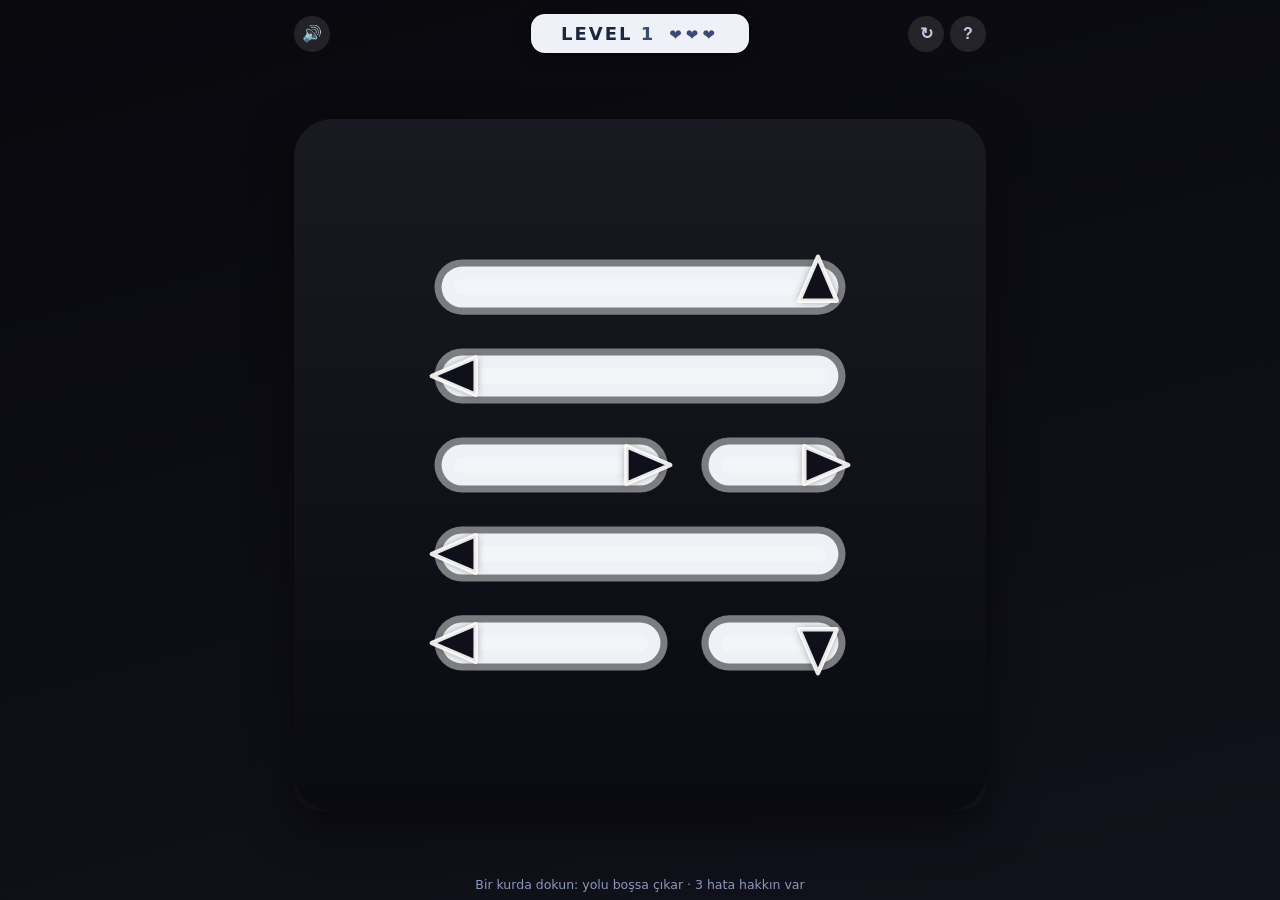
==== android/app/src/main/assets/index.html @ 8763cb96 "Amaze GO! — Ok bulmacasi: web oyunu + Android WebView APK kabugu" ====
<!DOCTYPE html>
<html lang="tr">
<head>
  <meta charset="UTF-8">
  <meta name="viewport" content="width=device-width, initial-scale=1, maximum-scale=1, user-scalable=no, viewport-fit=cover">
  <meta name="theme-color" content="#08080d">
  <title>Amaze GO! — Çizgi & Labirent</title>
  <link rel="stylesheet" href="style.css">
</head>
<body>
  <div id="app">
    <header>
      <div class="hdr-side">
        <button id="btnSound" class="icon-btn" title="Sesi aç/kapat">🔊</button>
      </div>
      <div id="levelPill">LEVEL <span id="levelNum">1</span><span id="lives" title="Yanma hakkı"></span></div>
      <div class="hdr-side right">
        <button id="btnRestart" class="icon-btn" title="Seviyeyi yeniden başlat">↻</button>
        <button id="btnHelp" class="icon-btn" title="Nasıl oynanır?">?</button>
      </div>
    </header>

    <main id="stage">
      <canvas id="game"></canvas>
    </main>

    <footer><span id="hint">Sürükle: noktaları sırayla birleştir</span></footer>

    <div id="overlay" class="hidden">
      <div class="panel" id="overlayPanel"></div>
    </div>
  </div>

  <script src="game.js"></script>
</body>
</html>
---- android/app/src/main/assets/style.css ----
* { margin: 0; padding: 0; box-sizing: border-box; }

:root {
  --bg1: #08080d;
  --bg2: #12121c;
  --board: #0a0a11;
  --text: #e2e8f0;
}

html, body {
  height: 100%;
  overflow: hidden;
  overscroll-behavior: none;      /* telefonda aşağı çekme/yenileme kapalı */
}

body {
  font-family: "Segoe UI", system-ui, -apple-system, sans-serif;
  color: var(--text);
  background: linear-gradient(165deg, var(--bg1) 0%, var(--bg2) 100%);
  -webkit-user-select: none;
  user-select: none;
  -webkit-tap-highlight-color: transparent;
  -webkit-touch-callout: none;    /* iOS uzun basma menüsü kapalı */
  touch-action: manipulation;
}

#app {
  height: 100%;
  display: flex;
  flex-direction: column;
  max-width: 720px;
  margin: 0 auto;
  padding: max(10px, env(safe-area-inset-top)) max(14px, env(safe-area-inset-right))
           max(8px, env(safe-area-inset-bottom)) max(14px, env(safe-area-inset-left));
}

/* ---------- Üst bar: videodaki gibi açık LEVEL tabletı ---------- */
header {
  display: flex;
  align-items: center;
  justify-content: space-between;
  gap: 10px;
  padding: 4px 0 10px;
}

.hdr-side { display: flex; gap: 6px; min-width: 88px; }
.hdr-side.right { justify-content: flex-end; }

#levelPill {
  background: #eef2f8;
  color: #1c263f;
  font-weight: 900;
  font-size: 18px;
  letter-spacing: 2px;
  padding: 9px 30px;
  border-radius: 14px;
  box-shadow: 0 4px 14px rgba(0,0,0,.35);
}

#levelPill span { color: #3b4a75; }

#lives { margin-left: 14px; letter-spacing: 4px; font-size: 15px; }

#lives span {
  display: inline-block;
  transition: opacity .3s, filter .3s, transform .3s;
}

#lives span.lost { opacity: .18; filter: grayscale(1); transform: scale(.82); }

.icon-btn {
  width: 36px; height: 36px;
  border-radius: 50%;
  border: none;
  background: rgba(255,255,255,0.10);
  color: #c4cde4;
  font-size: 16px;
  font-weight: 700;
  cursor: pointer;
  transition: background .15s, transform .1s;
}

.icon-btn:hover { background: rgba(255,255,255,0.2); }
.icon-btn:active { transform: scale(.9); }

/* ---------- Oyun alanı ---------- */
#stage {
  flex: 1;
  min-height: 0;
  display: flex;
  align-items: center;
  justify-content: center;
}

canvas {
  display: block;
  border-radius: 26px;
  touch-action: none;
  cursor: pointer;
  box-shadow: 0 16px 44px rgba(0,0,0,.5);
}

/* ---------- Alt bilgi ---------- */
footer {
  text-align: center;
  font-size: 12.5px;
  color: #8b98bb;
  padding-top: 10px;
}

/* ---------- Overlay (kazanma / yardım) ---------- */
#overlay {
  position: fixed;
  inset: 0;
  background: rgba(9, 13, 27, 0.7);
  backdrop-filter: blur(5px);
  display: flex;
  align-items: center;
  justify-content: center;
  z-index: 10;
  animation: fadeIn .22s ease;
}

#overlay.hidden { display: none; }

.panel {
  width: min(88vw, 370px);
  background: #f2f5fa;
  color: #1e293b;
  border-radius: 26px;
  padding: 30px 26px 24px;
  text-align: center;
  box-shadow: 0 24px 70px rgba(0,0,0,.55);
  animation: panelIn .32s cubic-bezier(.2, 1.4, .4, 1);
}

@keyframes panelIn {
  from { transform: scale(.82) translateY(26px); opacity: 0; }
  to   { transform: scale(1) translateY(0); opacity: 1; }
}

@keyframes fadeIn { from { opacity: 0; } to { opacity: 1; } }

.panel h2 {
  font-size: 26px;
  margin-bottom: 8px;
  color: #16203a;
}

.panel p {
  color: #5a6782;
  font-size: 14.5px;
  line-height: 1.55;
  margin-bottom: 20px;
}

.panel .big-emoji { font-size: 54px; margin-bottom: 6px; }

.panel .stars {
  font-size: 42px;
  letter-spacing: 6px;
  margin: 10px 0 6px;
}

.panel .stars .on  { color: #f5a623; text-shadow: 0 0 16px rgba(245,166,35,.55); }
.panel .stars .off { color: #c9d2e4; }

.main-btn {
  display: block;
  width: 100%;
  padding: 14px;
  font-size: 16px;
  font-weight: 800;
  letter-spacing: .6px;
  color: #f4f7ff;
  background: #2c3a67;
  border: none;
  border-radius: 16px;
  cursor: pointer;
  transition: transform .12s, background .15s;
}

.main-btn:hover  { background: #38497e; }
.main-btn:active { transform: scale(.96); }

.panel .rules {
  text-align: left;
  background: #e4e9f3;
  border-radius: 16px;
  padding: 14px 16px;
  margin-bottom: 18px;
}

.panel .rules div {
  color: #3a466a;
  font-size: 13.5px;
  line-height: 1.5;
  padding: 4px 0;
}

.panel .rules b { color: #16203a; }
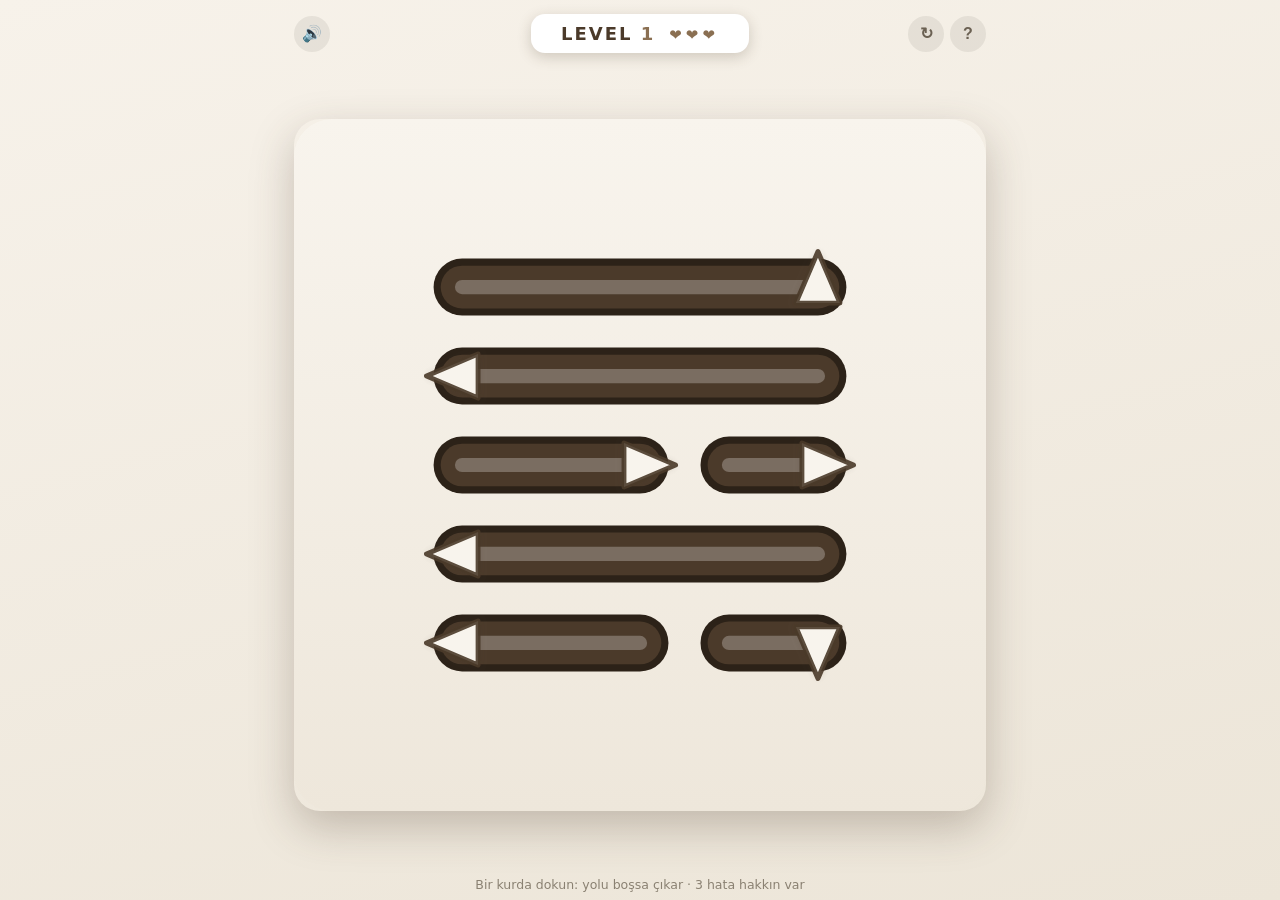
==== commit 1c542ebe: "Modern acik tema: krem zemin, espresso kahve oklar, krem ok uclari" ====
--- a/android/app/src/main/assets/index.html
+++ b/android/app/src/main/assets/index.html
@@ -3,7 +3,7 @@
 <head>
   <meta charset="UTF-8">
   <meta name="viewport" content="width=device-width, initial-scale=1, maximum-scale=1, user-scalable=no, viewport-fit=cover">
-  <meta name="theme-color" content="#08080d">
+  <meta name="theme-color" content="#f7f2ea">
   <title>Amaze GO! — Çizgi & Labirent</title>
   <link rel="stylesheet" href="style.css">
 </head>
--- a/android/app/src/main/assets/style.css
+++ b/android/app/src/main/assets/style.css
@@ -1,10 +1,10 @@
 * { margin: 0; padding: 0; box-sizing: border-box; }
 
 :root {
-  --bg1: #08080d;
-  --bg2: #12121c;
-  --board: #0a0a11;
-  --text: #e2e8f0;
+  --bg1: #f7f2ea;
+  --bg2: #ece5d8;
+  --board: #f8f4ed;
+  --text: #2f2a23;
 }
 
 html, body {
@@ -47,17 +47,17 @@
 .hdr-side.right { justify-content: flex-end; }
 
 #levelPill {
-  background: #eef2f8;
-  color: #1c263f;
+  background: #ffffff;
+  color: #4b3a2a;
   font-weight: 900;
   font-size: 18px;
   letter-spacing: 2px;
   padding: 9px 30px;
   border-radius: 14px;
-  box-shadow: 0 4px 14px rgba(0,0,0,.35);
-}
-
-#levelPill span { color: #3b4a75; }
+  box-shadow: 0 4px 14px rgba(75, 58, 42, .22);
+}
+
+#levelPill span { color: #8a6f52; }
 
 #lives { margin-left: 14px; letter-spacing: 4px; font-size: 15px; }
 
@@ -72,15 +72,15 @@
   width: 36px; height: 36px;
   border-radius: 50%;
   border: none;
-  background: rgba(255,255,255,0.10);
-  color: #c4cde4;
+  background: rgba(47, 42, 35, .08);
+  color: #6b6153;
   font-size: 16px;
   font-weight: 700;
   cursor: pointer;
   transition: background .15s, transform .1s;
 }
 
-.icon-btn:hover { background: rgba(255,255,255,0.2); }
+.icon-btn:hover { background: rgba(47, 42, 35, .16); }
 .icon-btn:active { transform: scale(.9); }
 
 /* ---------- Oyun alanı ---------- */
@@ -97,14 +97,14 @@
   border-radius: 26px;
   touch-action: none;
   cursor: pointer;
-  box-shadow: 0 16px 44px rgba(0,0,0,.5);
+  box-shadow: 0 16px 44px rgba(75, 58, 42, .28);
 }
 
 /* ---------- Alt bilgi ---------- */
 footer {
   text-align: center;
   font-size: 12.5px;
-  color: #8b98bb;
+  color: #8a8172;
   padding-top: 10px;
 }
 
